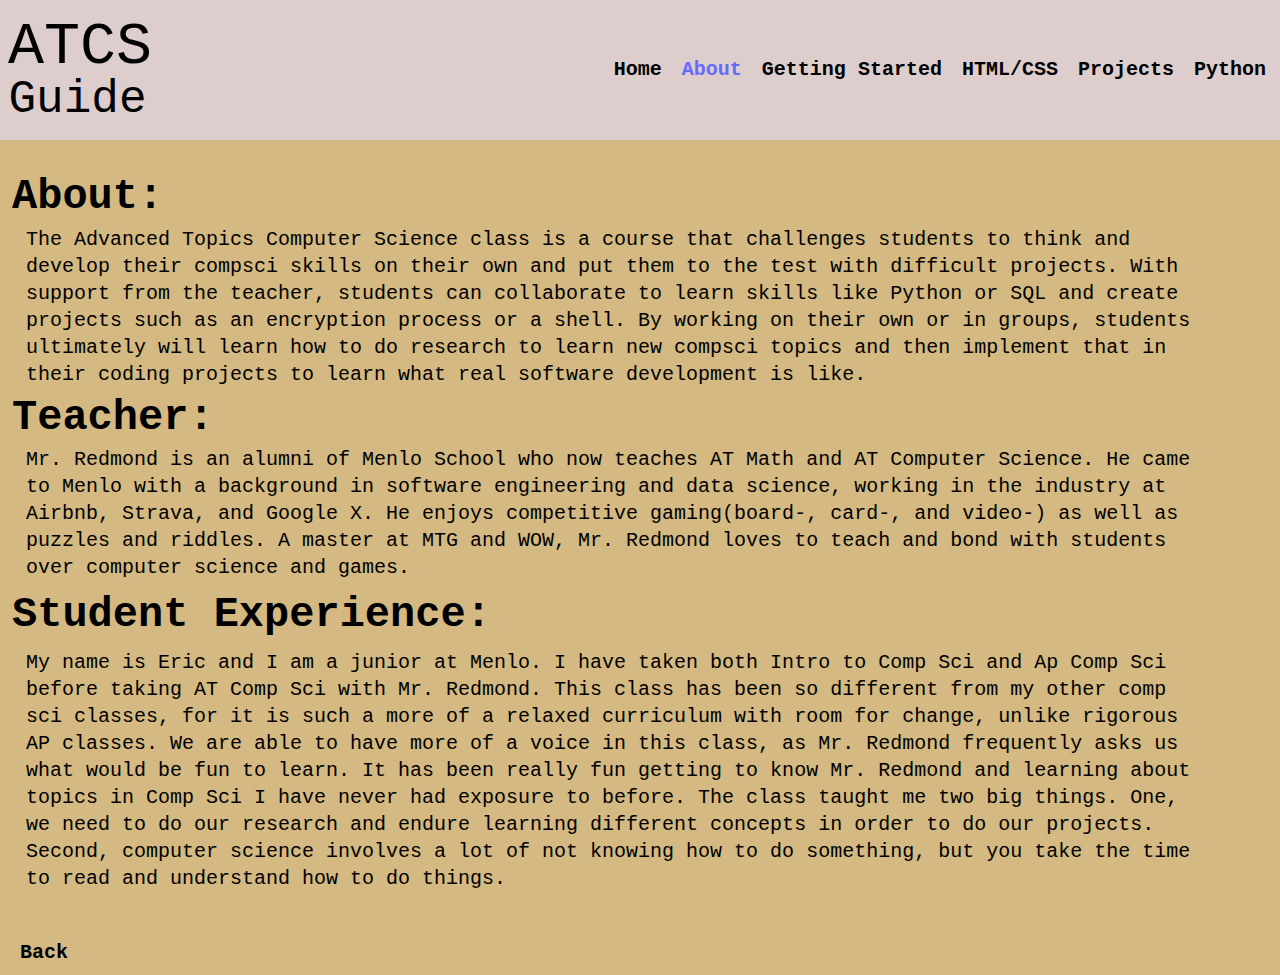
==== about.html @ 31fb48c4 "Add files via upload" ====
<!DOCTYPE html>

<html>
<head>
	<link rel = "stylesheet" href="about.css">
	<title>ATCS Guide</title>
</head>
<body class="mainbg">
	<header id = "navbar">
		<nav class="banner">
			<div id = "tag1">ATCS
				<div id = "tag3">Guide</div>
			</div>

			<div>
				<a class = "navbar" href="index.html"> Home </a>
				<a class = "navbar" href="about.html" style = "color: #646AFF;"> About </a>
				<a class = "navbar" href="getting-started.html"> Getting Started </a>
				<a class = "navbar" href="html-css.html"> HTML/CSS </a>
				<a class = "navbar" href="projects.html"> Projects </a>
				<a class = "navbar" href="python.html"> Python </a>
				<a class = "navbar" href="sql.html"> SQL </a>
				<a class = "navbar" href="support.html" id = "support"> Support </a>
			</div>
		</nav>
	</header>
	<section>
		<div id = "info">
			<div id = "about">
				<div id = "title1"><h2>About:</h2></div>
				<div id = "text1"><p>The Advanced Topics Computer Science class is a course that challenges students to think and develop their compsci skills on their own and put them to the test with difficult projects. With support from the teacher, students can collaborate to learn skills like Python or SQL and create projects such as an encryption process or a shell. By working on their own or in groups, students ultimately will learn how to do research to learn new compsci topics and then implement that in their coding projects to learn what real software development is like.</p></div>

			<div id = "teacher">
				<div id = "title2"><h2>Teacher:</h2></div>
				<div id = "text2"><p>Mr. Redmond is an alumni of Menlo School who now teaches AT Math and AT Computer Science. He came to Menlo with a background in software engineering and data science, working in the industry at Airbnb, Strava, and Google X. He enjoys competitive gaming(board-, card-, and video-) as well as puzzles and riddles. A master at MTG and WOW, Mr. Redmond loves to teach and bond with students over computer science and games.</p></div>

			<div id = "student-experience">
				<div id = "title3"><h2>Student Experience:</h2></div>
				<div id = "text3"><p>My name is Eric and I am a junior at Menlo. I have taken both Intro to Comp Sci and Ap Comp Sci before taking AT Comp Sci with Mr. Redmond. This class has been so different from my other comp sci classes, for it is such a more of a relaxed curriculum with room for change, unlike rigorous AP classes. We are able to have more of a voice in this class, as Mr. Redmond frequently asks us what would be fun to learn. It has been really fun getting to know Mr. Redmond and learning about topics in Comp Sci I have never had exposure to before. The class taught me two big things. One, we need to do our research and endure learning different concepts in order to do our projects. Second, computer science involves a lot of not knowing how to do something, but you take the time to read and understand how to do things.</p></div>
			</div>
		</div>
	</section>

	<div id = "go">
		<div>
			<a href="index.html" id = "back"><strong>Back</strong></a>
		</div>
	</div>
	<div id = "go2">
		<div>
			<a href = "getting-started.html" id = "next"><strong>Next</strong>&rarr;</a>
		</div>
	</div>


</body>
</html>
---- about.css ----
/* Reset stuff */
html, body, div, span, applet, object, iframe,
h1, h2, h3, h4, h5, h6, p, blockquote, pre,
a, abbr, acronym, address, big, cite, code,
del, dfn, em, img, ins, kbd, q, s, samp,
small, strike, strong, sub, sup, tt, var,
b, u, i, center,
dl, dt, dd, ol, ul, li,
fieldset, form, label, legend,
table, caption, tbody, tfoot, thead, tr, th, td,
article, aside, canvas, details, embed,
figure, figcaption, footer, header, hgroup,
menu, nav, output, ruby, section, summary,
time, mark, audio, video {
	margin: 0;
	padding: 0;
	border: 0;
	font-size: 100%;
	font-family: Courier;
	vertical-align: baseline;
	box-sizing: border-box;

}
/* HTML5 display-role reset for older browsers */
article, aside, details, figcaption, figure,
footer, header, hgroup, menu, nav, section {
	display: block;
}

body {
	line-height: 1;

}
ol, ul {
	list-style: none;
}
blockquote, q {
	quotes: none;
}
blockquote:before, blockquote:after,
q:before, q:after {
	content: '';
	content: none;
}
table {
	border-collapse: collapse;
	border-spacing: 0;
}

/* My actual code */

.mainbg {
	position: relative;
	width: 1440px;
	height: 700px;
	background: #D4B982;
}

nav {
	position: absolute;
	font-size: 22px;
	width: 1440px;
	height: 140px;
	background: #DDCDCD;
	display: flex;
	flex-direction: row;
	align-items: center;
	justify-content: space-between;
}

#navbar {
	flex-direction:row;
	align-items:center;
	justify-content:center;
}

.banner {
	width: 1440px;
	display:flex;
	align-items:center;
}

.navbar {
	color: black;
	font-size: 20px;
	font-family: Courier;
	font-weight: bold;
	margin-right: 4px;
	margin-left: 4px;
	text-decoration: none;
}

#support {
	margin-right:14px;
}

#tag1 {
	margin-top: 0px;
	margin-left: 8px;
	font-size: 60px;
}

#tag3 {
	margin-left: 0.5px;
	font-size: 46px;
}

#info {
	width: 94vw;
	height: 100vh;
	display:flex;
	flex-direction:row;
	justify-content:center;
	align-items:center;
	padding-top: 160px;
}

#title1 {

	width: 212px;
	height: 58px;
	font-family: Courier;
	font-style: normal;
	font-weight: bold;
	font-size: 42px;
	align-items: center;
	padding-left: 12px;
	display: flex;
}

#text1 {
	font-family: Courier;
	font-style: normal;
	font-weight: normal;
	font-size: 20px;
	line-height: 27px;
	padding-left: 26px;
}

#title2 {
	width: 212px;
	height: 58px;
	font-family: Courier;
	font-style: normal;
	font-weight: bold;
	font-size: 42px;
	align-items: center;
	padding-left: 12px;
	padding-top: 2px;
	display: flex;
}

#text2 {
	font-family: Courier;
	font-style: normal;
	font-weight: normal;
	font-size: 20px;
	line-height: 27px;
	padding-left: 26px;
}

#title3 {
	width: 514px;
	height: 68px;

	font-family: Courier;
	font-style: normal;
	font-weight: bold;
	font-size: 42px;
	line-height: 45px;
	display: flex;
	align-items: center;
	padding-left: 12px;
}

#text3 {
	font-family: Courier;
	font-style: normal;
	font-weight: normal;
	font-size: 20px;
	line-height: 27px;
	padding-left: 26px;
}

#go {
	flex-direction:row;
	justify-content:center;
	align-items:center;
	display: flex;
	float: left;
}

#back {
	text-decoration: none;
	color: black;

	font-family: Courier;
	font-style: normal;
	font-weight: bold;
	font-size: 20px;

	line-height: 45px;
	align-items: left;
	text-align: center;
	display: flex;
	padding-left: 20px;
	padding-top: 30px;
}

#go2 {
	flex-direction:row;
	justify-content:center;
	align-items:center;
	display: flex;
	float: right;
}

#next {
	text-decoration: none;
	color: black;

	font-family: Courier;
	font-style: normal;
	font-weight: bold;
	font-size: 20px;

	line-height: 25px;
	align-items: right;
	text-align: center;
	display: flex;
	padding-top: 40px;
	padding-right: 20px;
}
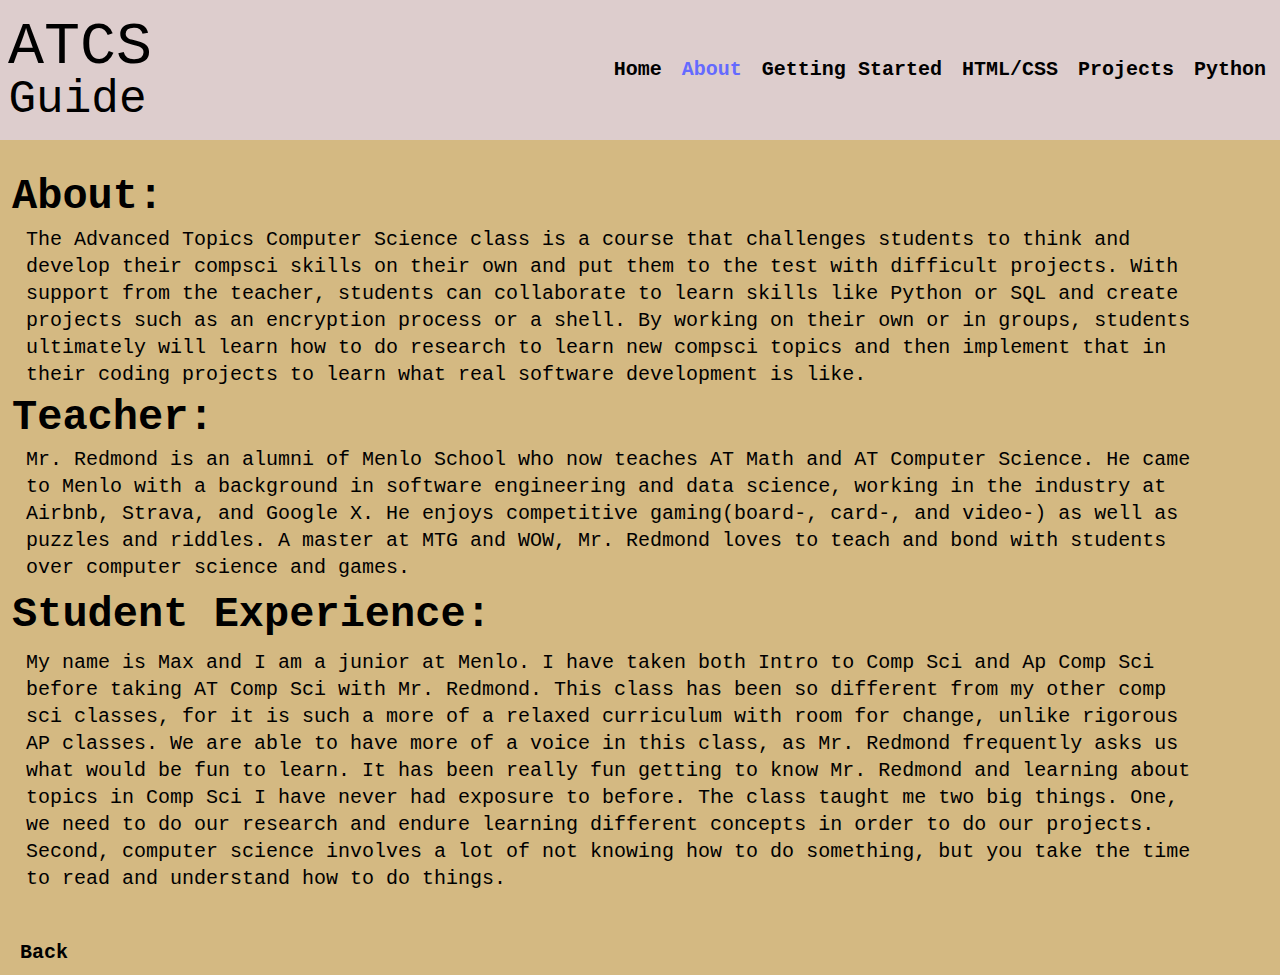
==== commit fca7e365: "Add files via upload" ====
--- a/about.html
+++ b/about.html
@@ -36,7 +36,7 @@
 
 			<div id = "student-experience">
 				<div id = "title3"><h2>Student Experience:</h2></div>
-				<div id = "text3"><p>My name is Eric and I am a junior at Menlo. I have taken both Intro to Comp Sci and Ap Comp Sci before taking AT Comp Sci with Mr. Redmond. This class has been so different from my other comp sci classes, for it is such a more of a relaxed curriculum with room for change, unlike rigorous AP classes. We are able to have more of a voice in this class, as Mr. Redmond frequently asks us what would be fun to learn. It has been really fun getting to know Mr. Redmond and learning about topics in Comp Sci I have never had exposure to before. The class taught me two big things. One, we need to do our research and endure learning different concepts in order to do our projects. Second, computer science involves a lot of not knowing how to do something, but you take the time to read and understand how to do things.</p></div>
+				<div id = "text3"><p>My name is Max and I am a junior at Menlo. I have taken both Intro to Comp Sci and Ap Comp Sci before taking AT Comp Sci with Mr. Redmond. This class has been so different from my other comp sci classes, for it is such a more of a relaxed curriculum with room for change, unlike rigorous AP classes. We are able to have more of a voice in this class, as Mr. Redmond frequently asks us what would be fun to learn. It has been really fun getting to know Mr. Redmond and learning about topics in Comp Sci I have never had exposure to before. The class taught me two big things. One, we need to do our research and endure learning different concepts in order to do our projects. Second, computer science involves a lot of not knowing how to do something, but you take the time to read and understand how to do things.</p></div>
 			</div>
 		</div>
 	</section>
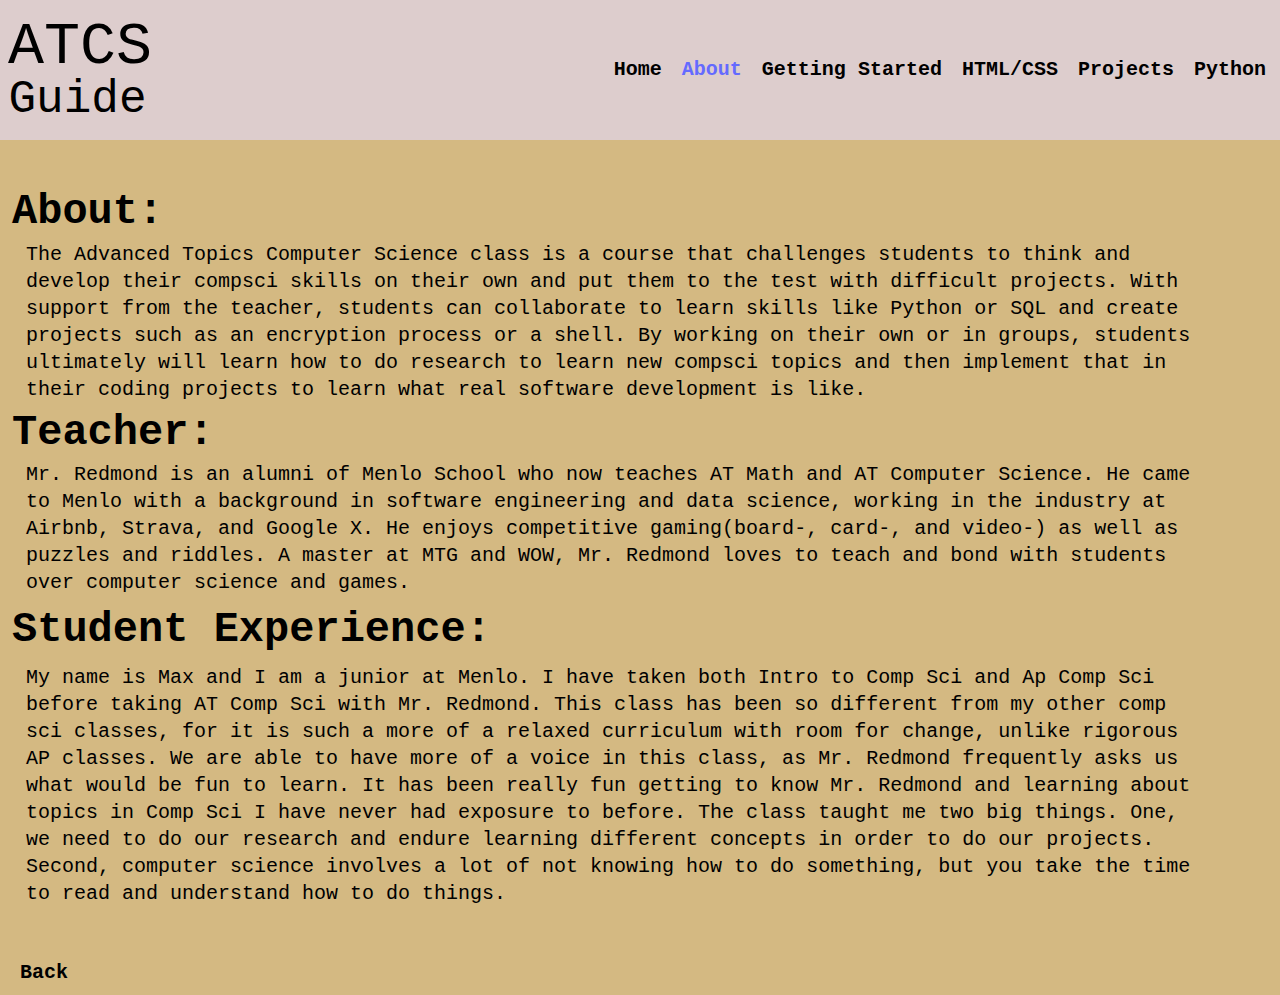
==== commit 3119a783: "Add files via upload" ====
--- a/about.html
+++ b/about.html
@@ -1,57 +1,57 @@
-<!DOCTYPE html>
-
-<html>
-<head>
-	<link rel = "stylesheet" href="about.css">
-	<title>ATCS Guide</title>
-</head>
-<body class="mainbg">
-	<header id = "navbar">
-		<nav class="banner">
-			<div id = "tag1">ATCS
-				<div id = "tag3">Guide</div>
-			</div>
-
-			<div>
-				<a class = "navbar" href="index.html"> Home </a>
-				<a class = "navbar" href="about.html" style = "color: #646AFF;"> About </a>
-				<a class = "navbar" href="getting-started.html"> Getting Started </a>
-				<a class = "navbar" href="html-css.html"> HTML/CSS </a>
-				<a class = "navbar" href="projects.html"> Projects </a>
-				<a class = "navbar" href="python.html"> Python </a>
-				<a class = "navbar" href="sql.html"> SQL </a>
-				<a class = "navbar" href="support.html" id = "support"> Support </a>
-			</div>
-		</nav>
-	</header>
-	<section>
-		<div id = "info">
-			<div id = "about">
-				<div id = "title1"><h2>About:</h2></div>
-				<div id = "text1"><p>The Advanced Topics Computer Science class is a course that challenges students to think and develop their compsci skills on their own and put them to the test with difficult projects. With support from the teacher, students can collaborate to learn skills like Python or SQL and create projects such as an encryption process or a shell. By working on their own or in groups, students ultimately will learn how to do research to learn new compsci topics and then implement that in their coding projects to learn what real software development is like.</p></div>
-
-			<div id = "teacher">
-				<div id = "title2"><h2>Teacher:</h2></div>
-				<div id = "text2"><p>Mr. Redmond is an alumni of Menlo School who now teaches AT Math and AT Computer Science. He came to Menlo with a background in software engineering and data science, working in the industry at Airbnb, Strava, and Google X. He enjoys competitive gaming(board-, card-, and video-) as well as puzzles and riddles. A master at MTG and WOW, Mr. Redmond loves to teach and bond with students over computer science and games.</p></div>
-
-			<div id = "student-experience">
-				<div id = "title3"><h2>Student Experience:</h2></div>
-				<div id = "text3"><p>My name is Max and I am a junior at Menlo. I have taken both Intro to Comp Sci and Ap Comp Sci before taking AT Comp Sci with Mr. Redmond. This class has been so different from my other comp sci classes, for it is such a more of a relaxed curriculum with room for change, unlike rigorous AP classes. We are able to have more of a voice in this class, as Mr. Redmond frequently asks us what would be fun to learn. It has been really fun getting to know Mr. Redmond and learning about topics in Comp Sci I have never had exposure to before. The class taught me two big things. One, we need to do our research and endure learning different concepts in order to do our projects. Second, computer science involves a lot of not knowing how to do something, but you take the time to read and understand how to do things.</p></div>
-			</div>
-		</div>
-	</section>
-
-	<div id = "go">
-		<div>
-			<a href="index.html" id = "back"><strong>Back</strong></a>
-		</div>
-	</div>
-	<div id = "go2">
-		<div>
-			<a href = "getting-started.html" id = "next"><strong>Next</strong>&rarr;</a>
-		</div>
-	</div>
-
-
-</body>
+<!DOCTYPE html>
+
+<html>
+<head>
+	<link rel = "stylesheet" href="about.css">
+	<title>ATCS Guide</title>
+</head>
+<body class="mainbg">
+	<header id = "navbar">
+		<nav class="banner">
+			<div id = "tag1">ATCS
+				<div id = "tag3">Guide</div>
+			</div>
+
+			<div>
+				<a class = "navbar" href="index.html"> Home </a>
+				<a class = "navbar" href="about.html" style = "color: #646AFF;"> About </a>
+				<a class = "navbar" href="getting-started.html"> Getting Started </a>
+				<a class = "navbar" href="html-css.html"> HTML/CSS </a>
+				<a class = "navbar" href="projects.html"> Projects </a>
+				<a class = "navbar" href="python.html"> Python </a>
+				<a class = "navbar" href="sql.html"> SQL </a>
+				<a class = "navbar" href="support.html" id = "support"> Support </a>
+			</div>
+		</nav>
+	</header>
+	<section>
+		<div id = "info">
+			<div id = "about">
+				<div id = "title1"><h2>About:</h2></div>
+				<div id = "text1"><p>The Advanced Topics Computer Science class is a course that challenges students to think and develop their compsci skills on their own and put them to the test with difficult projects. With support from the teacher, students can collaborate to learn skills like Python or SQL and create projects such as an encryption process or a shell. By working on their own or in groups, students ultimately will learn how to do research to learn new compsci topics and then implement that in their coding projects to learn what real software development is like.</p></div>
+
+			<div id = "teacher">
+				<div id = "title2"><h2>Teacher:</h2></div>
+				<div id = "text2"><p>Mr. Redmond is an alumni of Menlo School who now teaches AT Math and AT Computer Science. He came to Menlo with a background in software engineering and data science, working in the industry at Airbnb, Strava, and Google X. He enjoys competitive gaming(board-, card-, and video-) as well as puzzles and riddles. A master at MTG and WOW, Mr. Redmond loves to teach and bond with students over computer science and games.</p></div>
+
+			<div id = "student-experience">
+				<div id = "title3"><h2>Student Experience:</h2></div>
+				<div id = "text3"><p>My name is Max and I am a junior at Menlo. I have taken both Intro to Comp Sci and Ap Comp Sci before taking AT Comp Sci with Mr. Redmond. This class has been so different from my other comp sci classes, for it is such a more of a relaxed curriculum with room for change, unlike rigorous AP classes. We are able to have more of a voice in this class, as Mr. Redmond frequently asks us what would be fun to learn. It has been really fun getting to know Mr. Redmond and learning about topics in Comp Sci I have never had exposure to before. The class taught me two big things. One, we need to do our research and endure learning different concepts in order to do our projects. Second, computer science involves a lot of not knowing how to do something, but you take the time to read and understand how to do things.</p></div>
+			</div>
+		</div>
+	</section>
+
+	<div id = "go">
+		<div>
+			<a href="index.html" id = "back"><strong>Back</strong></a>
+		</div>
+	</div>
+	<div id = "go2">
+		<div>
+			<a href = "getting-started.html" id = "next"><strong>Next</strong>&rarr;</a>
+		</div>
+	</div>
+
+
+</body>
 </html>--- a/about.css
+++ b/about.css
@@ -1,233 +1,233 @@
-/* Reset stuff */
-html, body, div, span, applet, object, iframe,
-h1, h2, h3, h4, h5, h6, p, blockquote, pre,
-a, abbr, acronym, address, big, cite, code,
-del, dfn, em, img, ins, kbd, q, s, samp,
-small, strike, strong, sub, sup, tt, var,
-b, u, i, center,
-dl, dt, dd, ol, ul, li,
-fieldset, form, label, legend,
-table, caption, tbody, tfoot, thead, tr, th, td,
-article, aside, canvas, details, embed,
-figure, figcaption, footer, header, hgroup,
-menu, nav, output, ruby, section, summary,
-time, mark, audio, video {
-	margin: 0;
-	padding: 0;
-	border: 0;
-	font-size: 100%;
-	font-family: Courier;
-	vertical-align: baseline;
-	box-sizing: border-box;
-
-}
-/* HTML5 display-role reset for older browsers */
-article, aside, details, figcaption, figure,
-footer, header, hgroup, menu, nav, section {
-	display: block;
-}
-
-body {
-	line-height: 1;
-
-}
-ol, ul {
-	list-style: none;
-}
-blockquote, q {
-	quotes: none;
-}
-blockquote:before, blockquote:after,
-q:before, q:after {
-	content: '';
-	content: none;
-}
-table {
-	border-collapse: collapse;
-	border-spacing: 0;
-}
-
-/* My actual code */
-
-.mainbg {
-	position: relative;
-	width: 1440px;
-	height: 700px;
-	background: #D4B982;
-}
-
-nav {
-	position: absolute;
-	font-size: 22px;
-	width: 1440px;
-	height: 140px;
-	background: #DDCDCD;
-	display: flex;
-	flex-direction: row;
-	align-items: center;
-	justify-content: space-between;
-}
-
-#navbar {
-	flex-direction:row;
-	align-items:center;
-	justify-content:center;
-}
-
-.banner {
-	width: 1440px;
-	display:flex;
-	align-items:center;
-}
-
-.navbar {
-	color: black;
-	font-size: 20px;
-	font-family: Courier;
-	font-weight: bold;
-	margin-right: 4px;
-	margin-left: 4px;
-	text-decoration: none;
-}
-
-#support {
-	margin-right:14px;
-}
-
-#tag1 {
-	margin-top: 0px;
-	margin-left: 8px;
-	font-size: 60px;
-}
-
-#tag3 {
-	margin-left: 0.5px;
-	font-size: 46px;
-}
-
-#info {
-	width: 94vw;
-	height: 100vh;
-	display:flex;
-	flex-direction:row;
-	justify-content:center;
-	align-items:center;
-	padding-top: 160px;
-}
-
-#title1 {
-
-	width: 212px;
-	height: 58px;
-	font-family: Courier;
-	font-style: normal;
-	font-weight: bold;
-	font-size: 42px;
-	align-items: center;
-	padding-left: 12px;
-	display: flex;
-}
-
-#text1 {
-	font-family: Courier;
-	font-style: normal;
-	font-weight: normal;
-	font-size: 20px;
-	line-height: 27px;
-	padding-left: 26px;
-}
-
-#title2 {
-	width: 212px;
-	height: 58px;
-	font-family: Courier;
-	font-style: normal;
-	font-weight: bold;
-	font-size: 42px;
-	align-items: center;
-	padding-left: 12px;
-	padding-top: 2px;
-	display: flex;
-}
-
-#text2 {
-	font-family: Courier;
-	font-style: normal;
-	font-weight: normal;
-	font-size: 20px;
-	line-height: 27px;
-	padding-left: 26px;
-}
-
-#title3 {
-	width: 514px;
-	height: 68px;
-
-	font-family: Courier;
-	font-style: normal;
-	font-weight: bold;
-	font-size: 42px;
-	line-height: 45px;
-	display: flex;
-	align-items: center;
-	padding-left: 12px;
-}
-
-#text3 {
-	font-family: Courier;
-	font-style: normal;
-	font-weight: normal;
-	font-size: 20px;
-	line-height: 27px;
-	padding-left: 26px;
-}
-
-#go {
-	flex-direction:row;
-	justify-content:center;
-	align-items:center;
-	display: flex;
-	float: left;
-}
-
-#back {
-	text-decoration: none;
-	color: black;
-
-	font-family: Courier;
-	font-style: normal;
-	font-weight: bold;
-	font-size: 20px;
-
-	line-height: 45px;
-	align-items: left;
-	text-align: center;
-	display: flex;
-	padding-left: 20px;
-	padding-top: 30px;
-}
-
-#go2 {
-	flex-direction:row;
-	justify-content:center;
-	align-items:center;
-	display: flex;
-	float: right;
-}
-
-#next {
-	text-decoration: none;
-	color: black;
-
-	font-family: Courier;
-	font-style: normal;
-	font-weight: bold;
-	font-size: 20px;
-
-	line-height: 25px;
-	align-items: right;
-	text-align: center;
-	display: flex;
-	padding-top: 40px;
-	padding-right: 20px;
+/* Reset stuff */
+html, body, div, span, applet, object, iframe,
+h1, h2, h3, h4, h5, h6, p, blockquote, pre,
+a, abbr, acronym, address, big, cite, code,
+del, dfn, em, img, ins, kbd, q, s, samp,
+small, strike, strong, sub, sup, tt, var,
+b, u, i, center,
+dl, dt, dd, ol, ul, li,
+fieldset, form, label, legend,
+table, caption, tbody, tfoot, thead, tr, th, td,
+article, aside, canvas, details, embed,
+figure, figcaption, footer, header, hgroup,
+menu, nav, output, ruby, section, summary,
+time, mark, audio, video {
+	margin: 0;
+	padding: 0;
+	border: 0;
+	font-size: 100%;
+	font-family: Courier;
+	vertical-align: baseline;
+	box-sizing: border-box;
+
+}
+/* HTML5 display-role reset for older browsers */
+article, aside, details, figcaption, figure,
+footer, header, hgroup, menu, nav, section {
+	display: block;
+}
+
+body {
+	line-height: 1;
+
+}
+ol, ul {
+	list-style: none;
+}
+blockquote, q {
+	quotes: none;
+}
+blockquote:before, blockquote:after,
+q:before, q:after {
+	content: '';
+	content: none;
+}
+table {
+	border-collapse: collapse;
+	border-spacing: 0;
+}
+
+/* My actual code */
+
+.mainbg {
+	position: relative;
+	width: 1440px;
+	height: 700px;
+	background: #D4B982;
+}
+
+nav {
+	position: absolute;
+	font-size: 22px;
+	width: 1440px;
+	height: 140px;
+	background: #DDCDCD;
+	display: flex;
+	flex-direction: row;
+	align-items: center;
+	justify-content: space-between;
+}
+
+#navbar {
+	flex-direction:row;
+	align-items:center;
+	justify-content:center;
+}
+
+.banner {
+	width: 1440px;
+	display:flex;
+	align-items:center;
+}
+
+.navbar {
+	color: black;
+	font-size: 20px;
+	font-family: Courier;
+	font-weight: bold;
+	margin-right: 4px;
+	margin-left: 4px;
+	text-decoration: none;
+}
+
+#support {
+	margin-right:14px;
+}
+
+#tag1 {
+	margin-top: 0px;
+	margin-left: 8px;
+	font-size: 60px;
+}
+
+#tag3 {
+	margin-left: 0.5px;
+	font-size: 46px;
+}
+
+#info {
+	width: 94vw;
+	height: 100vh;
+	display:flex;
+	flex-direction:row;
+	justify-content:center;
+	align-items:center;
+	padding-top: 190px;
+}
+
+#title1 {
+
+	width: 212px;
+	height: 58px;
+	font-family: Courier;
+	font-style: normal;
+	font-weight: bold;
+	font-size: 42px;
+	align-items: center;
+	padding-left: 12px;
+	display: flex;
+}
+
+#text1 {
+	font-family: Courier;
+	font-style: normal;
+	font-weight: normal;
+	font-size: 20px;
+	line-height: 27px;
+	padding-left: 26px;
+}
+
+#title2 {
+	width: 212px;
+	height: 58px;
+	font-family: Courier;
+	font-style: normal;
+	font-weight: bold;
+	font-size: 42px;
+	align-items: center;
+	padding-left: 12px;
+	padding-top: 2px;
+	display: flex;
+}
+
+#text2 {
+	font-family: Courier;
+	font-style: normal;
+	font-weight: normal;
+	font-size: 20px;
+	line-height: 27px;
+	padding-left: 26px;
+}
+
+#title3 {
+	width: 514px;
+	height: 68px;
+
+	font-family: Courier;
+	font-style: normal;
+	font-weight: bold;
+	font-size: 42px;
+	line-height: 45px;
+	display: flex;
+	align-items: center;
+	padding-left: 12px;
+}
+
+#text3 {
+	font-family: Courier;
+	font-style: normal;
+	font-weight: normal;
+	font-size: 20px;
+	line-height: 27px;
+	padding-left: 26px;
+}
+
+#go {
+	flex-direction:row;
+	justify-content:center;
+	align-items:center;
+	display: flex;
+	float: left;
+}
+
+#back {
+	text-decoration: none;
+	color: black;
+
+	font-family: Courier;
+	font-style: normal;
+	font-weight: bold;
+	font-size: 20px;
+
+	line-height: 45px;
+	align-items: left;
+	text-align: center;
+	display: flex;
+	padding-left: 20px;
+	padding-top: 50px;
+}
+
+#go2 {
+	flex-direction:row;
+	justify-content:center;
+	align-items:center;
+	display: flex;
+	float: right;
+}
+
+#next {
+	text-decoration: none;
+	color: black;
+
+	font-family: Courier;
+	font-style: normal;
+	font-weight: bold;
+	font-size: 20px;
+
+	line-height: 25px;
+	align-items: right;
+	text-align: center;
+	display: flex;
+	padding-top: 60px;
+	padding-right: 20px;
 }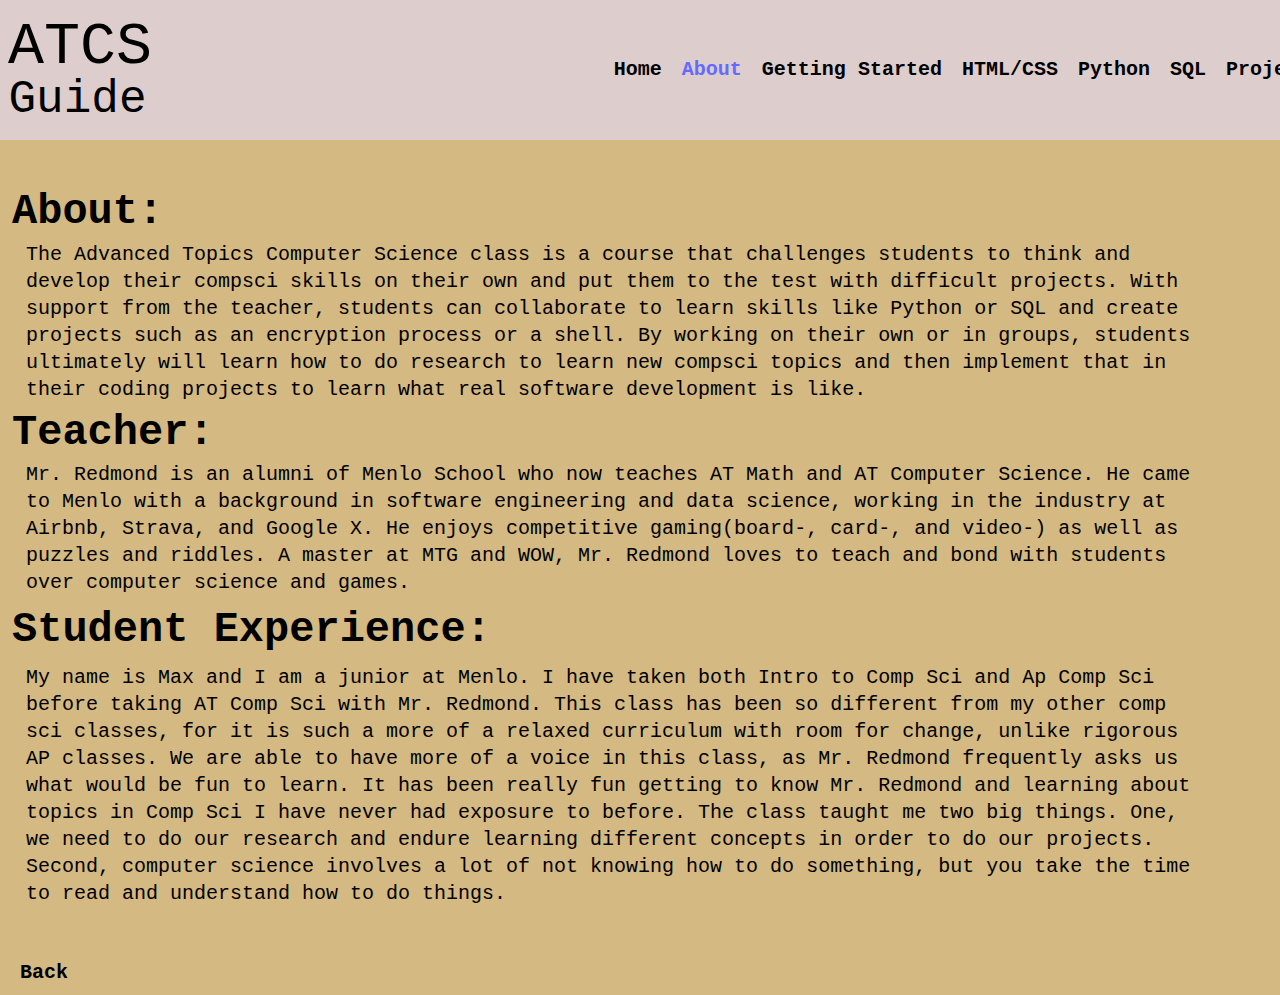
==== commit 4143ba80: "Add files via upload" ====
--- a/about.html
+++ b/about.html
@@ -1,57 +1,58 @@
-<!DOCTYPE html>
-
-<html>
-<head>
-	<link rel = "stylesheet" href="about.css">
-	<title>ATCS Guide</title>
-</head>
-<body class="mainbg">
-	<header id = "navbar">
-		<nav class="banner">
-			<div id = "tag1">ATCS
-				<div id = "tag3">Guide</div>
-			</div>
-
-			<div>
-				<a class = "navbar" href="index.html"> Home </a>
-				<a class = "navbar" href="about.html" style = "color: #646AFF;"> About </a>
-				<a class = "navbar" href="getting-started.html"> Getting Started </a>
-				<a class = "navbar" href="html-css.html"> HTML/CSS </a>
-				<a class = "navbar" href="projects.html"> Projects </a>
-				<a class = "navbar" href="python.html"> Python </a>
-				<a class = "navbar" href="sql.html"> SQL </a>
-				<a class = "navbar" href="support.html" id = "support"> Support </a>
-			</div>
-		</nav>
-	</header>
-	<section>
-		<div id = "info">
-			<div id = "about">
-				<div id = "title1"><h2>About:</h2></div>
-				<div id = "text1"><p>The Advanced Topics Computer Science class is a course that challenges students to think and develop their compsci skills on their own and put them to the test with difficult projects. With support from the teacher, students can collaborate to learn skills like Python or SQL and create projects such as an encryption process or a shell. By working on their own or in groups, students ultimately will learn how to do research to learn new compsci topics and then implement that in their coding projects to learn what real software development is like.</p></div>
-
-			<div id = "teacher">
-				<div id = "title2"><h2>Teacher:</h2></div>
-				<div id = "text2"><p>Mr. Redmond is an alumni of Menlo School who now teaches AT Math and AT Computer Science. He came to Menlo with a background in software engineering and data science, working in the industry at Airbnb, Strava, and Google X. He enjoys competitive gaming(board-, card-, and video-) as well as puzzles and riddles. A master at MTG and WOW, Mr. Redmond loves to teach and bond with students over computer science and games.</p></div>
-
-			<div id = "student-experience">
-				<div id = "title3"><h2>Student Experience:</h2></div>
-				<div id = "text3"><p>My name is Max and I am a junior at Menlo. I have taken both Intro to Comp Sci and Ap Comp Sci before taking AT Comp Sci with Mr. Redmond. This class has been so different from my other comp sci classes, for it is such a more of a relaxed curriculum with room for change, unlike rigorous AP classes. We are able to have more of a voice in this class, as Mr. Redmond frequently asks us what would be fun to learn. It has been really fun getting to know Mr. Redmond and learning about topics in Comp Sci I have never had exposure to before. The class taught me two big things. One, we need to do our research and endure learning different concepts in order to do our projects. Second, computer science involves a lot of not knowing how to do something, but you take the time to read and understand how to do things.</p></div>
-			</div>
-		</div>
-	</section>
-
-	<div id = "go">
-		<div>
-			<a href="index.html" id = "back"><strong>Back</strong></a>
-		</div>
-	</div>
-	<div id = "go2">
-		<div>
-			<a href = "getting-started.html" id = "next"><strong>Next</strong>&rarr;</a>
-		</div>
-	</div>
-
-
-</body>
+  
+<!DOCTYPE html>
+
+<html>
+<head>
+	<link rel = "stylesheet" href="about.css">
+	<title>ATCS Guide</title>
+</head>
+<body class="mainbg">
+	<header id = "navbar">
+		<nav class="banner">
+			<div id = "tag1">ATCS
+				<div id = "tag3">Guide</div>
+			</div>
+
+			<div>
+				<a class = "navbar" href="index.html"> Home </a>
+				<a class = "navbar" href="about.html" style = "color: #646AFF;"> About </a>
+				<a class = "navbar" href="getting-started.html"> Getting Started </a>
+				<a class = "navbar" href="html-css.html"> HTML/CSS </a>
+				<a class = "navbar" href="python.html"> Python </a>
+				<a class = "navbar" href="sql.html"> SQL </a>
+				<a class = "navbar" href="projects.html"> Projects </a>
+				<a class = "navbar" href="support.html" id = "support"> Support </a>
+			</div>
+		</nav>
+	</header>
+	<section>
+		<div id = "info">
+			<div id = "about">
+				<div id = "title1"><h2>About:</h2></div>
+				<div id = "text1"><p>The Advanced Topics Computer Science class is a course that challenges students to think and develop their compsci skills on their own and put them to the test with difficult projects. With support from the teacher, students can collaborate to learn skills like Python or SQL and create projects such as an encryption process or a shell. By working on their own or in groups, students ultimately will learn how to do research to learn new compsci topics and then implement that in their coding projects to learn what real software development is like.</p></div>
+
+			<div id = "teacher">
+				<div id = "title2"><h2>Teacher:</h2></div>
+				<div id = "text2"><p>Mr. Redmond is an alumni of Menlo School who now teaches AT Math and AT Computer Science. He came to Menlo with a background in software engineering and data science, working in the industry at Airbnb, Strava, and Google X. He enjoys competitive gaming(board-, card-, and video-) as well as puzzles and riddles. A master at MTG and WOW, Mr. Redmond loves to teach and bond with students over computer science and games.</p></div>
+
+			<div id = "student-experience">
+				<div id = "title3"><h2>Student Experience:</h2></div>
+				<div id = "text3"><p>My name is Max and I am a junior at Menlo. I have taken both Intro to Comp Sci and Ap Comp Sci before taking AT Comp Sci with Mr. Redmond. This class has been so different from my other comp sci classes, for it is such a more of a relaxed curriculum with room for change, unlike rigorous AP classes. We are able to have more of a voice in this class, as Mr. Redmond frequently asks us what would be fun to learn. It has been really fun getting to know Mr. Redmond and learning about topics in Comp Sci I have never had exposure to before. The class taught me two big things. One, we need to do our research and endure learning different concepts in order to do our projects. Second, computer science involves a lot of not knowing how to do something, but you take the time to read and understand how to do things.</p></div>
+			</div>
+		</div>
+	</section>
+
+	<div id = "go">
+		<div>
+			<a href="index.html" id = "back"><strong>Back</strong></a>
+		</div>
+	</div>
+	<div id = "go2">
+		<div>
+			<a href = "getting-started.html" id = "next"><strong>Next</strong>&rarr;</a>
+		</div>
+	</div>
+
+
+</body>
 </html>--- a/about.css
+++ b/about.css
@@ -1,233 +1,233 @@
-/* Reset stuff */
-html, body, div, span, applet, object, iframe,
-h1, h2, h3, h4, h5, h6, p, blockquote, pre,
-a, abbr, acronym, address, big, cite, code,
-del, dfn, em, img, ins, kbd, q, s, samp,
-small, strike, strong, sub, sup, tt, var,
-b, u, i, center,
-dl, dt, dd, ol, ul, li,
-fieldset, form, label, legend,
-table, caption, tbody, tfoot, thead, tr, th, td,
-article, aside, canvas, details, embed,
-figure, figcaption, footer, header, hgroup,
-menu, nav, output, ruby, section, summary,
-time, mark, audio, video {
-	margin: 0;
-	padding: 0;
-	border: 0;
-	font-size: 100%;
-	font-family: Courier;
-	vertical-align: baseline;
-	box-sizing: border-box;
-
-}
-/* HTML5 display-role reset for older browsers */
-article, aside, details, figcaption, figure,
-footer, header, hgroup, menu, nav, section {
-	display: block;
-}
-
-body {
-	line-height: 1;
-
-}
-ol, ul {
-	list-style: none;
-}
-blockquote, q {
-	quotes: none;
-}
-blockquote:before, blockquote:after,
-q:before, q:after {
-	content: '';
-	content: none;
-}
-table {
-	border-collapse: collapse;
-	border-spacing: 0;
-}
-
-/* My actual code */
-
-.mainbg {
-	position: relative;
-	width: 1440px;
-	height: 700px;
-	background: #D4B982;
-}
-
-nav {
-	position: absolute;
-	font-size: 22px;
-	width: 1440px;
-	height: 140px;
-	background: #DDCDCD;
-	display: flex;
-	flex-direction: row;
-	align-items: center;
-	justify-content: space-between;
-}
-
-#navbar {
-	flex-direction:row;
-	align-items:center;
-	justify-content:center;
-}
-
-.banner {
-	width: 1440px;
-	display:flex;
-	align-items:center;
-}
-
-.navbar {
-	color: black;
-	font-size: 20px;
-	font-family: Courier;
-	font-weight: bold;
-	margin-right: 4px;
-	margin-left: 4px;
-	text-decoration: none;
-}
-
-#support {
-	margin-right:14px;
-}
-
-#tag1 {
-	margin-top: 0px;
-	margin-left: 8px;
-	font-size: 60px;
-}
-
-#tag3 {
-	margin-left: 0.5px;
-	font-size: 46px;
-}
-
-#info {
-	width: 94vw;
-	height: 100vh;
-	display:flex;
-	flex-direction:row;
-	justify-content:center;
-	align-items:center;
-	padding-top: 190px;
-}
-
-#title1 {
-
-	width: 212px;
-	height: 58px;
-	font-family: Courier;
-	font-style: normal;
-	font-weight: bold;
-	font-size: 42px;
-	align-items: center;
-	padding-left: 12px;
-	display: flex;
-}
-
-#text1 {
-	font-family: Courier;
-	font-style: normal;
-	font-weight: normal;
-	font-size: 20px;
-	line-height: 27px;
-	padding-left: 26px;
-}
-
-#title2 {
-	width: 212px;
-	height: 58px;
-	font-family: Courier;
-	font-style: normal;
-	font-weight: bold;
-	font-size: 42px;
-	align-items: center;
-	padding-left: 12px;
-	padding-top: 2px;
-	display: flex;
-}
-
-#text2 {
-	font-family: Courier;
-	font-style: normal;
-	font-weight: normal;
-	font-size: 20px;
-	line-height: 27px;
-	padding-left: 26px;
-}
-
-#title3 {
-	width: 514px;
-	height: 68px;
-
-	font-family: Courier;
-	font-style: normal;
-	font-weight: bold;
-	font-size: 42px;
-	line-height: 45px;
-	display: flex;
-	align-items: center;
-	padding-left: 12px;
-}
-
-#text3 {
-	font-family: Courier;
-	font-style: normal;
-	font-weight: normal;
-	font-size: 20px;
-	line-height: 27px;
-	padding-left: 26px;
-}
-
-#go {
-	flex-direction:row;
-	justify-content:center;
-	align-items:center;
-	display: flex;
-	float: left;
-}
-
-#back {
-	text-decoration: none;
-	color: black;
-
-	font-family: Courier;
-	font-style: normal;
-	font-weight: bold;
-	font-size: 20px;
-
-	line-height: 45px;
-	align-items: left;
-	text-align: center;
-	display: flex;
-	padding-left: 20px;
-	padding-top: 50px;
-}
-
-#go2 {
-	flex-direction:row;
-	justify-content:center;
-	align-items:center;
-	display: flex;
-	float: right;
-}
-
-#next {
-	text-decoration: none;
-	color: black;
-
-	font-family: Courier;
-	font-style: normal;
-	font-weight: bold;
-	font-size: 20px;
-
-	line-height: 25px;
-	align-items: right;
-	text-align: center;
-	display: flex;
-	padding-top: 60px;
-	padding-right: 20px;
+/* Reset stuff */
+html, body, div, span, applet, object, iframe,
+h1, h2, h3, h4, h5, h6, p, blockquote, pre,
+a, abbr, acronym, address, big, cite, code,
+del, dfn, em, img, ins, kbd, q, s, samp,
+small, strike, strong, sub, sup, tt, var,
+b, u, i, center,
+dl, dt, dd, ol, ul, li,
+fieldset, form, label, legend,
+table, caption, tbody, tfoot, thead, tr, th, td,
+article, aside, canvas, details, embed,
+figure, figcaption, footer, header, hgroup,
+menu, nav, output, ruby, section, summary,
+time, mark, audio, video {
+	margin: 0;
+	padding: 0;
+	border: 0;
+	font-size: 100%;
+	font-family: Courier;
+	vertical-align: baseline;
+	box-sizing: border-box;
+
+}
+/* HTML5 display-role reset for older browsers */
+article, aside, details, figcaption, figure,
+footer, header, hgroup, menu, nav, section {
+	display: block;
+}
+
+body {
+	line-height: 1;
+
+}
+ol, ul {
+	list-style: none;
+}
+blockquote, q {
+	quotes: none;
+}
+blockquote:before, blockquote:after,
+q:before, q:after {
+	content: '';
+	content: none;
+}
+table {
+	border-collapse: collapse;
+	border-spacing: 0;
+}
+
+/* My actual code */
+
+.mainbg {
+	position: relative;
+	width: 1440px;
+	height: 700px;
+	background: #D4B982;
+}
+
+nav {
+	position: absolute;
+	font-size: 22px;
+	width: 1440px;
+	height: 140px;
+	background: #DDCDCD;
+	display: flex;
+	flex-direction: row;
+	align-items: center;
+	justify-content: space-between;
+}
+
+#navbar {
+	flex-direction:row;
+	align-items:center;
+	justify-content:center;
+}
+
+.banner {
+	width: 1440px;
+	display:flex;
+	align-items:center;
+}
+
+.navbar {
+	color: black;
+	font-size: 20px;
+	font-family: Courier;
+	font-weight: bold;
+	margin-right: 4px;
+	margin-left: 4px;
+	text-decoration: none;
+}
+
+#support {
+	margin-right:14px;
+}
+
+#tag1 {
+	margin-top: 0px;
+	margin-left: 8px;
+	font-size: 60px;
+}
+
+#tag3 {
+	margin-left: 0.5px;
+	font-size: 46px;
+}
+
+#info {
+	width: 94vw;
+	height: 100vh;
+	display:flex;
+	flex-direction:row;
+	justify-content:center;
+	align-items:center;
+	padding-top: 190px;
+}
+
+#title1 {
+
+	width: 212px;
+	height: 58px;
+	font-family: Courier;
+	font-style: normal;
+	font-weight: bold;
+	font-size: 42px;
+	align-items: center;
+	padding-left: 12px;
+	display: flex;
+}
+
+#text1 {
+	font-family: Courier;
+	font-style: normal;
+	font-weight: normal;
+	font-size: 20px;
+	line-height: 27px;
+	padding-left: 26px;
+}
+
+#title2 {
+	width: 212px;
+	height: 58px;
+	font-family: Courier;
+	font-style: normal;
+	font-weight: bold;
+	font-size: 42px;
+	align-items: center;
+	padding-left: 12px;
+	padding-top: 2px;
+	display: flex;
+}
+
+#text2 {
+	font-family: Courier;
+	font-style: normal;
+	font-weight: normal;
+	font-size: 20px;
+	line-height: 27px;
+	padding-left: 26px;
+}
+
+#title3 {
+	width: 514px;
+	height: 68px;
+
+	font-family: Courier;
+	font-style: normal;
+	font-weight: bold;
+	font-size: 42px;
+	line-height: 45px;
+	display: flex;
+	align-items: center;
+	padding-left: 12px;
+}
+
+#text3 {
+	font-family: Courier;
+	font-style: normal;
+	font-weight: normal;
+	font-size: 20px;
+	line-height: 27px;
+	padding-left: 26px;
+}
+
+#go {
+	flex-direction:row;
+	justify-content:center;
+	align-items:center;
+	display: flex;
+	float: left;
+}
+
+#back {
+	text-decoration: none;
+	color: black;
+
+	font-family: Courier;
+	font-style: normal;
+	font-weight: bold;
+	font-size: 20px;
+
+	line-height: 45px;
+	align-items: left;
+	text-align: center;
+	display: flex;
+	padding-left: 20px;
+	padding-top: 50px;
+}
+
+#go2 {
+	flex-direction:row;
+	justify-content:center;
+	align-items:center;
+	display: flex;
+	float: right;
+}
+
+#next {
+	text-decoration: none;
+	color: black;
+
+	font-family: Courier;
+	font-style: normal;
+	font-weight: bold;
+	font-size: 20px;
+
+	line-height: 25px;
+	align-items: right;
+	text-align: center;
+	display: flex;
+	padding-top: 60px;
+	padding-right: 20px;
 }